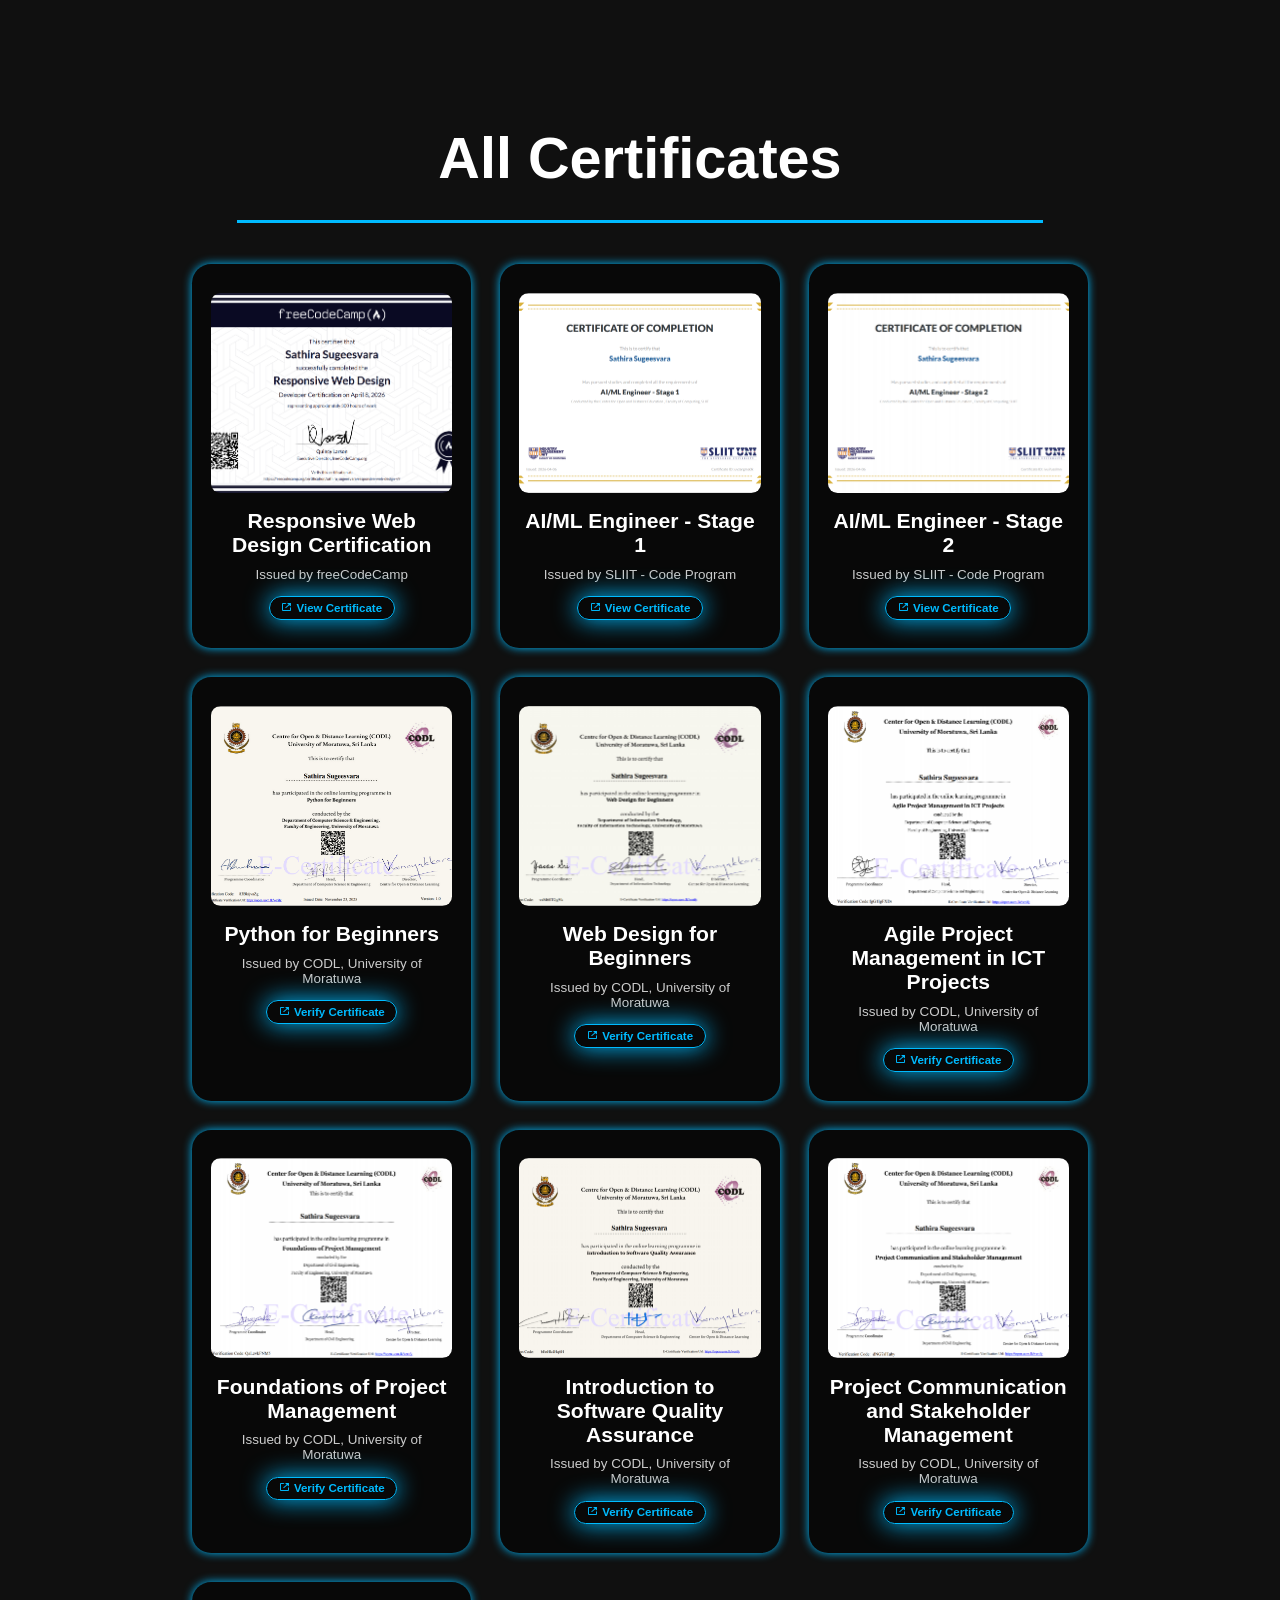
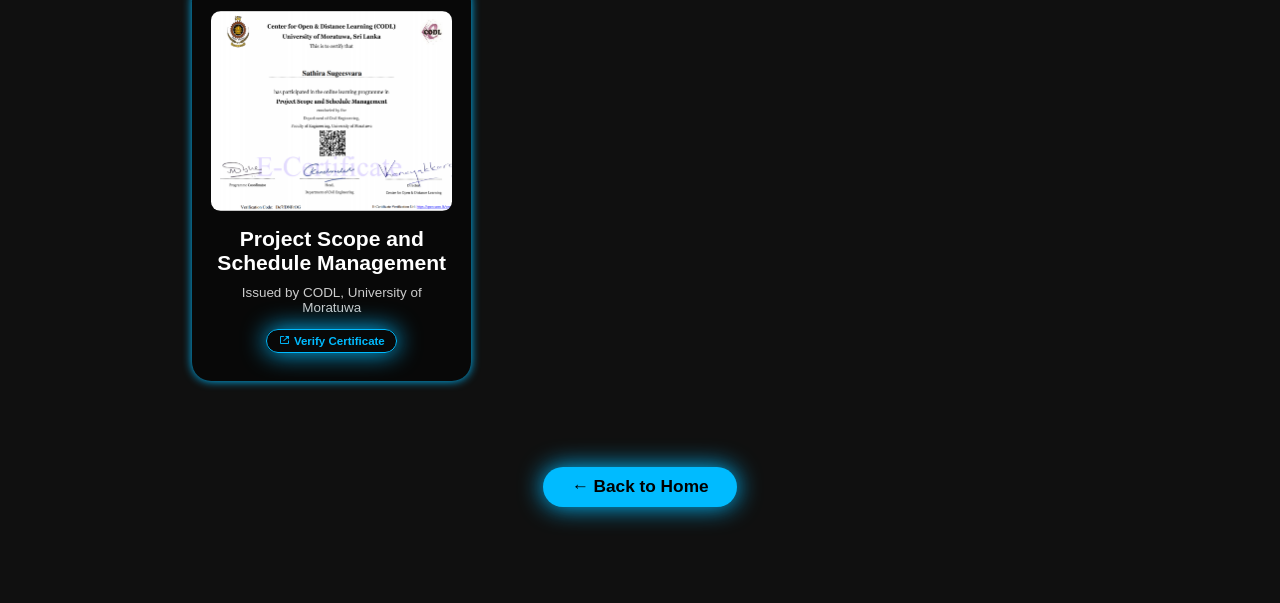
==== certificates.html @ c1123a19 "Add certificates page and reorganize assets" ====
<!DOCTYPE html>
<html lang="en">
<head>
  <meta charset="UTF-8">
  <title>All Certificates</title>
  <link rel="stylesheet" href="style.css">
  <link href='https://unpkg.com/boxicons@2.1.4/css/boxicons.min.css' rel='stylesheet'>
</head>

<body>


<section class="certificates">
  <h2 class="heading">All Certificates</h2>
  <hr><br><br>

  <div class="cert-container">

    <div class="cert-card">
      <img src="images/certificates/Responsive Web Design Certification.png" alt="Responsive Web Design Certification">
      <h3>Responsive Web Design Certification</h3>
      <p>Issued by freeCodeCamp</p>
      <a href="https://freecodecamp.org/certification/sathira_sugeesvara/responsive-web-design-v9" target="_blank" class="btn">
        <i class='bx bx-link-external'></i> View Certificate
      </a>
    </div>

    <div class="cert-card">
      <img src="images/certificates/crtifsliit1.png" alt="AI/ML Certificate">
      <h3>AI/ML Engineer - Stage 1</h3>
      <p>Issued by SLIIT - Code Program</p>
      <a href="https://code.sliit.org/certificates/uvzargma0k" target="_blank" class="btn">
        <i class='bx bx-link-external'></i> View Certificate
      </a>
    </div>

    <div class="cert-card">
      <img src="images/certificates/crtifsliit2.png" alt="AI/ML Certificate">
      <h3>AI/ML Engineer - Stage 2</h3>
      <p>Issued by SLIIT - Code Program</p>
      <a href="https://code.sliit.org/certificates/ivu7usslmn" target="_blank" class="btn">
        <i class='bx bx-link-external'></i> View Certificate
      </a>
    </div>

    <div class="cert-card">
      <img src="images/certificates/Python for BeginnersUOM.png" alt=" Python Certificate">
      <h3>Python for Beginners</h3>
      <p>Issued by CODL, University of Moratuwa</p>
      <a href="https://open.uom.lk/verify?code=83BkijvaZg" target="_blank" class="btn">
        <i class='bx bx-link-external'></i> Verify Certificate
      </a>
    </div>

    <div class="cert-card">
      <img src="images/certificates/Web Design for BeginnersUOM.png" alt="Web Design for Beginners Certificate">
      <h3>Web Design for Beginners</h3>
      <p>Issued by CODL, University of Moratuwa</p>
      <a href="https://open.uom.lk/verify?code=vzM60TGgVk" target="_blank" class="btn">
        <i class='bx bx-link-external'></i> Verify Certificate
      </a>
    </div>

    <div class="cert-card">
      <img src="images/certificates/Agile Project Management in ICT Projects.png" alt="Agile Project Management Certificate">
      <h3>Agile Project Management in ICT Projects</h3>
      <p>Issued by CODL, University of Moratuwa</p>
      <a href="https://open.uom.lk/verify?code=fgG1IgFXDs" target="_blank" class="btn">
        <i class='bx bx-link-external'></i> Verify Certificate
      </a>
    </div>

    <div class="cert-card">
      <img src="images/certificates/cert-foundations.png" alt="Foundations of Project Management Certificate">
      <h3>Foundations of Project Management</h3>
      <p>Issued by CODL, University of Moratuwa</p>
      <a href="https://open.uom.lk/verify?code=QaLzvkFNM5" target="_blank" class="btn">
        <i class='bx bx-link-external'></i> Verify Certificate
      </a>
    </div>

    <div class="cert-card">
      <img src="images/certificates/cert-sqa.png" alt="Introduction to Software Quality Assurance Certificate">
      <h3>Introduction to Software Quality Assurance</h3>
      <p>Issued by CODL, University of Moratuwa</p>
      <a href="https://open.uom.lk/verify?code=bEnHk4Hq6H" target="_blank" class="btn">
        <i class='bx bx-link-external'></i> Verify Certificate
      </a>
    </div>

    <div class="cert-card">
      <img src="images/certificates/cert-pcsm.png" alt="Project Communication and Stakeholder Management Certificate">
      <h3>Project Communication and Stakeholder Management</h3>
      <p>Issued by CODL, University of Moratuwa</p>
      <a href="https://open.uom.lk/verify?code=dNG7slTaby" target="_blank" class="btn">
        <i class='bx bx-link-external'></i> Verify Certificate
      </a>
    </div>

    <div class="cert-card">
      <img src="images/certificates/cert-pssm.png" alt="Project Scope and Schedule Management Certificate">
      <h3>Project Scope and Schedule Management</h3>
      <p>Issued by CODL, University of Moratuwa</p>
      <a href="https://open.uom.lk/verify?code=De7fDNFrOG" target="_blank" class="btn">
        <i class='bx bx-link-external'></i> Verify Certificate
      </a>
    </div>

  </div>

<br><br><br><br><br><br>

  <div class="view-more">
    <a href="index.html" class="btn">← Back to Home</a>
  </div>

</section>

</body>
</html>
---- style.css ----
*{
    margin: 0;
    padding: 0;
    box-sizing: border-box;
    text-decoration: none;
    scroll-behavior: smooth;
    font-family: Arial, sans-serif;
}
:root{
    --bg-color: #080808;
    --second-bg-color: #101010;
    --text-color: white;
    --main-color: rgb(0, 187, 255);
}
html{
    font-size:  60%;
    overflow-x: hidden;
}
#menu-icon{
    font-size: 3rem;
    transition: 0.3s ease;
}

::-webkit-scrollbar{
    width: 10px;
}
::-webkit-scrollbar-thumb{
    background: var(--main-color);
}
::-webkit-scrollbar-track{
    background-color: var(--bg-color);
}



/* navigation bar */
body{
    background-color: var(--bg-color);
    color: var(--text-color);
}
.header{
    position: fixed;
    top: 0;
    left: 0;
    width: 100%;
    padding: 4rem 15%;
    background: rgba(0, 0, 0, 0.3);
    backdrop-filter: blur(10px);
    display: flex;
    justify-content: space-between;
    align-items: center;
    z-index: 1000;
}
#menu-icon{
    font-size: 3.5rem;
    color: var(--main-color);
    display: none;
}
.logo{
    font-size: 3rem;
    color: var(--text-color);
    font-weight: 800;
    cursor: pointer;
    transition: 0.3 ease-in-out;
}
.logo.hover{
    transform: scale(1.1);
}
.header .logo span{
    background: linear-gradient(270deg,rgb(0, 187, 255),rgb(2, 49, 66));
    background-clip: text;
    color: transparent;
}
.navbar a{
    font-size: 1.8rem;
    color: var(--text-color);
    margin-left: 4rem;
    font-weight: 500;
    transition: 0.3s ease-in-out;
    border-bottom: 3px solid transparent;
}
.gradient-btn{
    font-size: 1.8rem;
    padding: 1rem 2rem;
    border-radius: 3rem;
    background: linear-gradient(270deg,rgb(0, 187, 255),rgb(2, 49, 66));
    letter-spacing: 1px;
    cursor: pointer;
    transition: 0.3s ease-in-out;
    color: white;
    border: none;
    text-wrap: nowrap;
}
.navbar a:hover{
    color: var(--main-color);
    border-bottom: 3px solid var(--main-color);
}
.gradient-btn:hover{
    transform: scale(1.05);
}



/* Home Section */
section{
    min-height:100vh;
    padding: 10rem 15%;
}
.home{
    display: flex;
    justify-content: center;
    align-items: center;
    gap: 15rem;
}
.home-content{
    display: flex;
    flex-direction: column;
    align-items: center;
    text-align: center;
}
.home-content h2{
    font-size: 8rem;
    font-weight: 700;
    margin-top: 1.5rem;
    line-height: 1;
}
.home-content h3{
    margin: 1rem 0;
    font-size: 4rem;
}
.home-content p{
    font-size: 1.5rem;
    font-weight: 500;
    line-height: 1.8;
}
.home .home-content span{
    background: linear-gradient(270deg,rgb(0, 187, 255),rgb(2, 49, 66));
    background-clip: text;
    color: transparent;
}


.profile-img {
    width: 250px;
    height: 250px;
    border-radius: 50%;
    object-fit: cover;
    box-shadow: 0 0 20px var(--main-color);
    transition: 0.3s ease;
    opacity: 0;
    transform: translateY(-40px);
    animation: fadeDown 1.3s forwards;
}
.profile-img:hover {
    transform: scale(1.07);
    box-shadow: 0 0 35px var(--main-color);
}
.typing {
  font-size: clamp(2rem, 6vw, 5rem);
  color: var(--text-color);
  overflow: hidden;
  white-space: nowrap;
  border-right: 3px solid var(--main-color);
  width: 0;
  max-width: 90vw;
  animation: typing 3s steps(30) forwards, blink 0.7s infinite;
  margin: 2rem auto;
}
.h2typing{
    font-size: 2rem;
}
.home-img{
    display: flex;
    flex-direction: column;
    align-items: center;
}
.home-content p {
    font-size: 1.5rem;
    color: #ccc;
}
.btn-group{
    display: flex;
    gap: 1.5rem;
}
.btn{
    display: inline-block;
    padding: 1rem 3rem;
    background-color: var(--main-color);
    box-shadow: 0 0 25px var(--main-color);
    border-radius: 3rem;
    font-size: 1.8rem;
    color: black;
    font-weight: 600;
    transition: 0.3s ease-in-out;
}
.btn:hover{
    transform: scale(1.05);
    box-shadow: 0 0 25px var(--main-color), 0 0 50px var(--main-color);
}
.btn-group a:nth-of-type(2){
    background-color: black;
    color: var(--main-color);
    border: 2px solid var(--main-color);
    box-shadow: 0 0 25px transparent;
}
.btn-group a:nth-of-type(2):hover{
    box-shadow: 0 0 25px var(--main-color);
    background-color: var(--main-color);
    color: black;
}
@keyframes fadeDown {
    to {
        opacity: 1;
        transform: translateY(0);
    }
}
@keyframes typing {
    from { width: 0 }
    to { width: 100% }
}
@keyframes blink {
    50% { border-color: transparent }
}




/* timeline section */
.timelinesection{
    background-color: var(--second-bg-color);
    min-height: 100vh;
    padding: 10rem 15%;
    display: flex;
    flex-direction: column;
    justify-content: center; 
}
.timelinesection h1{
    font-size: 6rem;
    text-align: center;
}
.timelinesection h2 {
    font-size: 2.5rem;
    margin-bottom: 1rem;
}
.timelinesection hr {
    width: 90%; 
    max-width: 1080px; 
    height: 3px;
    background: var(--main-color);
    border: none;
    margin: 1rem auto 2rem; 
}
.timelinesection p {
    font-size: 1.4rem;
    line-height: 1.8;
    color: #ddd;
}

.timeline {
  border-left: 2px solid var(--main-color);
  margin-left: 20px;
  padding-left: 20px;
}
.timeline-item {
  margin: 20px 0;
  position: relative;
}
.timeline-item h2 {
    display: flex;
    align-items: center;
    gap: 10px;
}
.timeline-item::before {
  content: "";
  width: 15px;
  height: 15px;
  background: var(--main-color);
  border-radius: 50%;
  position: absolute;
  left: -29px;
  top: 5px;
  box-shadow: 0 0 10px var(--main-color);
}
.badge {
  display: inline-block;
  padding: 3px 10px;
  border-radius: 12px;
  font-size: 0.85rem;
  color: #fff;
  margin-left: 10px;
  text-transform: uppercase;
  font-weight: bold;
}
.exp-badge {
  background-color: #ff6b6b;
  box-shadow: 0 0 10px #ff6b6b, 0 0 20px #ff6b6b, 0 0 30px #ff6b6b;
}
.edu-badge {
  background-color: #1e90ff;
  box-shadow: 0 0 10px #1e90ff, 0 0 20px #1e90ff, 0 0 30px #1e90ff;
}



/* Skills Section */
.heading{
    font-size: 6rem;
    text-align: center;
    margin: 3rem 0;
}
.skills h2{
    color: var(--text-color);
}
.skills-container{
    display: grid;
    grid-template-columns: repeat(auto-fit, minmax(300px, 1fr));
    align-items: center;
    gap: 2.5rem;
}
.skill-box{
    display: flex;
    justify-content: center;
    align-items: center;
    background: rgba(255, 255, 255, 0.05);
    backdrop-filter: blur(10px);
    border: 1px solid rgba(255,255,255,0.1);
    height: 500px;
    border-radius: 3rem;
    cursor: pointer;
    border: 5px solid transparent;
    transition: 0.4s ease-in-out;
}
.skill-box:hover{
    background: var(--second-bg-color);
    color: var(--main-color);
    border: 5px solid var(--main-color);
    transform: scale(1.03);
}
.skill-info{
    display: flex;
    flex-direction: column;
    align-items: center;
    text-align: center;
    padding: 5rem;
    text-align: center;
    justify-content: center;
}
.skill-info h4{
    font-size: 4rem;
    margin: 2rem 0;
    font-weight: 800;
}
.skill-info p{
    font-size: 1.4rem;
    line-height: 1.7;
    font-weight: 600;
}
.skill-info i{
    font-size: 8rem;
}
.skills hr {
    width: 90%; 
    max-width: 1080px; 
    height: 3px;
    background: var(--main-color);
    border: none;
    margin: 1rem auto 2rem;
}
.icons{
    display: flex;
    flex-wrap: wrap;
    justify-content: center;
    gap: 1.5rem;
    margin-top: 1.5rem;
}

.icons i{
    font-size: 5rem;
    transition: 0.3s ease;
}

.icons i:hover{
    transform: scale(1.2);
}
.icons{
    max-width: 300px;
}
/* MODAL */
.modal {
    display: none; 
    position: fixed;
    z-index: 2000;
    left: 0;
    top: 0;
    width: 100%;
    height: 100%;
    overflow: auto;
    background-color: rgba(0,0,0,0.8);
}
.modal-content {
    background-color: var(--bg-color);
    margin: 10% auto;
    padding: 3rem;
    border-radius: 2rem;
    width: 80%;
    max-width: 800px;
    text-align: center;
    box-shadow: 0 0 25px var(--main-color);
    position: relative;
    animation: fadeIn 0.5s ease;
}
.modal-content img {
    width: 80%;
    max-height: 300px;
    object-fit: cover;
    margin-bottom: 2rem;
    border-radius: 1rem;
}
.modal-content h3 {
    font-size: 3rem;
    margin-bottom: 1rem;
}
.modal-content p {
    font-size: 1.5rem;
    margin-bottom: 2rem;
    color: #ccc;
}
.modal-content .btn {
    font-size: 1.6rem;
    padding: 1rem 2rem;
}
.close {
    position: absolute;
    top: 1rem;
    right: 2rem;
    color: var(--main-color);
    font-size: 4rem;
    font-weight: bold;
    cursor: pointer;
}
@keyframes fadeIn {
    from {opacity: 0; transform: scale(0.9);}
    to {opacity: 1; transform: scale(1);}
}



/* project Section */
.projects{
    background-color: var(--second-bg-color);
}
.project-box {
    display: grid;
    grid-template-columns: repeat(3, 1fr);
    gap: 3rem;
    align-items: stretch; 
}
.project-card{
    display: flex;
    flex-direction: column;
    align-items: center;
    background-color: var(--bg-color);
    text-align: center;
    border-radius: 3rem;
    gap: 2rem;
    padding: 5rem 2rem;
    overflow: hidden;
    cursor: pointer;
    box-shadow: 0 0 5px var(--main-color);
    transition: 0.3s ease-in-out;
    height: 100%;
    justify-content: space-between;  
    width: 100%;
}

.project-card a {
    margin-top: auto;
}
.project-card:hover{
    transform: scale(1.02);
    box-shadow: 0 0 25px var(--main-color),0 0 50px var(--main-color);
}
.project-card h3{
    font-size: 3rem;
}
.project-card p {
    font-size: 1.4rem;
    overflow: hidden;
}
.project-card img {
    width: 100%;
    height: 40%;
    object-fit: cover;
}
.projects hr {
    width: 90%; 
    max-width: 1080px; 
    height: 3px;
    background: var(--main-color);
    border: none;
    margin: 1rem auto 2rem;
}

/* contact Section */
.contact{
    background-color: var(--bg-color);
}
.contact h2{
    margin-bottom: 3rem;
    color: var(--text-color);
}
.contact form{
    display: flex;
    align-items: center;
    justify-content: center;
    gap: 3rem;
    margin: 5rem 0;
    text-align: center;
}
.contact form .input-box input, .contact form textarea{
    width: 100%;
    padding: 2.5rem;
    border-radius: 2rem;
    font-size: 1.8rem;
    color: var(--text-color);
    background-color: var(--bg-color);
    border: 2px solid var(--main-color);
    margin: 1.5rem 0;
    resize: none;
}
.contact hr {
    width: 90%; 
    max-width: 1080px; 
    height: 3px;
    background: var(--main-color);
    border: none;
    margin: 1rem auto 2rem;
}
.contact .heading span{
    background: linear-gradient(270deg,rgb(0, 187, 255),rgb(2, 49, 66));
    background-clip: text;
    color: transparent;
}





/* certificates Section */
.certificates {
    background-color: var(--second-bg-color);
}
.cert-container {
    display: grid;
    grid-template-columns: repeat(3, 1fr);
    gap: 3rem;
}
.cert-card {
    background: var(--bg-color);
    padding: 3rem 2rem;
    border-radius: 2rem;
    text-align: center;
    box-shadow: 0 0 10px var(--main-color);
    transition: 0.3s ease-in-out;
}
.cert-card:hover {
    transform: scale(1.03);
    box-shadow: 0 0 25px var(--main-color);
}
.cert-card img {
    width: 100%;
    height: 200px;
    object-fit: cover;
    border-radius: 1rem;
    margin-bottom: 1.5rem;
}
.cert-card h3 {
    font-size: 2.2rem;
    margin-bottom: 1rem;
}
.cert-card p {
    font-size: 1.4rem;
    color: #ccc;
    margin-bottom: 1.5rem;
}
.certificates hr {
    width: 90%;
    max-width: 1080px;
    height: 3px;
    background: var(--main-color);
    border: none;
    margin: 1rem auto 2rem;
}
.cert-card .btn {
    background: transparent;
    color: var(--main-color);
    border: 1px solid var(--main-color);
    padding: 0.5rem 1.2rem;
    font-size: 1.2rem;
}
.cert-card .btn:hover {
    background: var(--main-color);
    color: black;
}
.view-more {
    display: flex;
    justify-content: center;
    align-items: center;
    margin-top: 2rem;
}



/* footer */
.footer{
    background-color: var(--second-bg-color);
    padding: 50px 0;
}
.footer .social-icons{
    text-align: center;
}
.footer ul{
    text-align: center;
    font-size: 1.8rem;
}
.footer ul li{
    display: inline-block;
    margin-left: 20px;
}
.footer ul li a{
    color: white;
    border-bottom: 3px solid transparent;
    transition: 0.3s ease-in-out;
}
.footer ul li a:hover{
    border-bottom: 3px  solid var(--main-color);
}
.footer .copyright{
    text-align: center;
    margin-top: 40px;
    font-size: 16px;
}

.social-icons a{
    display: inline-flex;
    justify-content: center;
    align-items: center;
    font-size: 3rem;
    padding: 1rem;
    background: transparent;
    border: 2px solid var(--main-color);
    border-radius: 50%;
    color: var(--main-color);
    transition: 0.3s ease-in-out;
    margin: 3rem 0.5rem;
}
.social-icons a:hover{
    background: var(--main-color);
    color: var(--text-color);
    transform: scale(1.2)translateY(-5px);
    box-shadow: 0 0 25px var(--main-color);
}



/* mobile responsive */
@media (max-width: 768px) {
    .typing {
            font-size: 2.5rem; 
            border-right: 2px solid var(--main-color);
            animation: typing 2s steps(20) forwards, blink 0.7s infinite;
    }
    .navbar {
            width: 90%;
    }
    .timelinesection hr,
    .skills hr,
    .projects hr,
    .contact hr {
        width: 95%;
        height: 2px;
        margin: 1rem auto 1.5rem;
    }
    .project-box {
        display: flex;
        flex-direction: column;
        gap: 2rem;
        padding: 0 1rem;
    }
    .project-card {
        width: 100%;
        padding: 2rem 1rem;
        img {
            width: 80%;
            height: auto;
        }
    }
    .skills-container {
        display: flex;
        flex-direction: column;
        gap: 2rem;
        padding: 0 1rem;
    }
    .skill-box {
        width: 100%;
        height: auto; 
        padding: 2rem;
    }
    .skill-info {
        padding: 2rem 1rem;
    }
    ::-webkit-scrollbar {
        width: 6px; 
        height: 6px;
    }
    ::-webkit-scrollbar-thumb {
        background-color: var(--main-color);
        border-radius: 3px;
    }
    ::-webkit-scrollbar-track {
        background-color: rgba(0,0,0,0.2);
        border-radius: 3px;
    }
    * {
        scrollbar-width: thin;
        scrollbar-color: var(--main-color) rgba(0,0,0,0.2);
    }
    .cert-container {
    display: flex;
    flex-direction: column;
    gap: 2rem;
    padding: 0 1rem;
  }
}

/* tablet responsive */
@media (max-width: 1285px) {
  #menu-icon {
    display: block;
    cursor: pointer;
  }
  .navbar {
    position: absolute;
    top: 100%;
    right: 0;
    width: 80%;   
    max-width: 300px;  
    padding: 2rem;
    background: rgba(0, 0, 0, 0.8);
    border-bottom-left-radius: 2rem;
    border-left: 2px solid var(--main-color);
    border-bottom: 2px solid var(--main-color);
    display: flex;
    flex-direction: column;
    align-items: center;
    transform: translateX(100%); 
    transition: transform 0.3s ease-in-out;
  }
  .navbar.active {
    transform: translateX(0); 
  }
  .navbar a {
    margin: 1.5rem 0;
    font-size: clamp(1rem, 4vw, 2rem); 
    color: var(--text-color);
    text-decoration: none;
  }
  .gradient-btn {
    display: none;
  }
  .home {
    flex-direction: column-reverse;
    margin: 3rem 0;
    gap: 3rem;
  }
  .home-content {
    align-items: center;
    text-align: center;
    padding: 0 1rem;
  }
  .about {
    display: flex;
    flex-direction: column-reverse;
    text-align: center;
    padding: 0 1rem;
  }
  .about h1,
  .about h2 {
    margin: 1.5rem 0;
  }
  .timeline {
        margin-left: 10px;
        padding-left: 10px;
    }
    .timeline-item::before {
        left: -20px;
    }
}
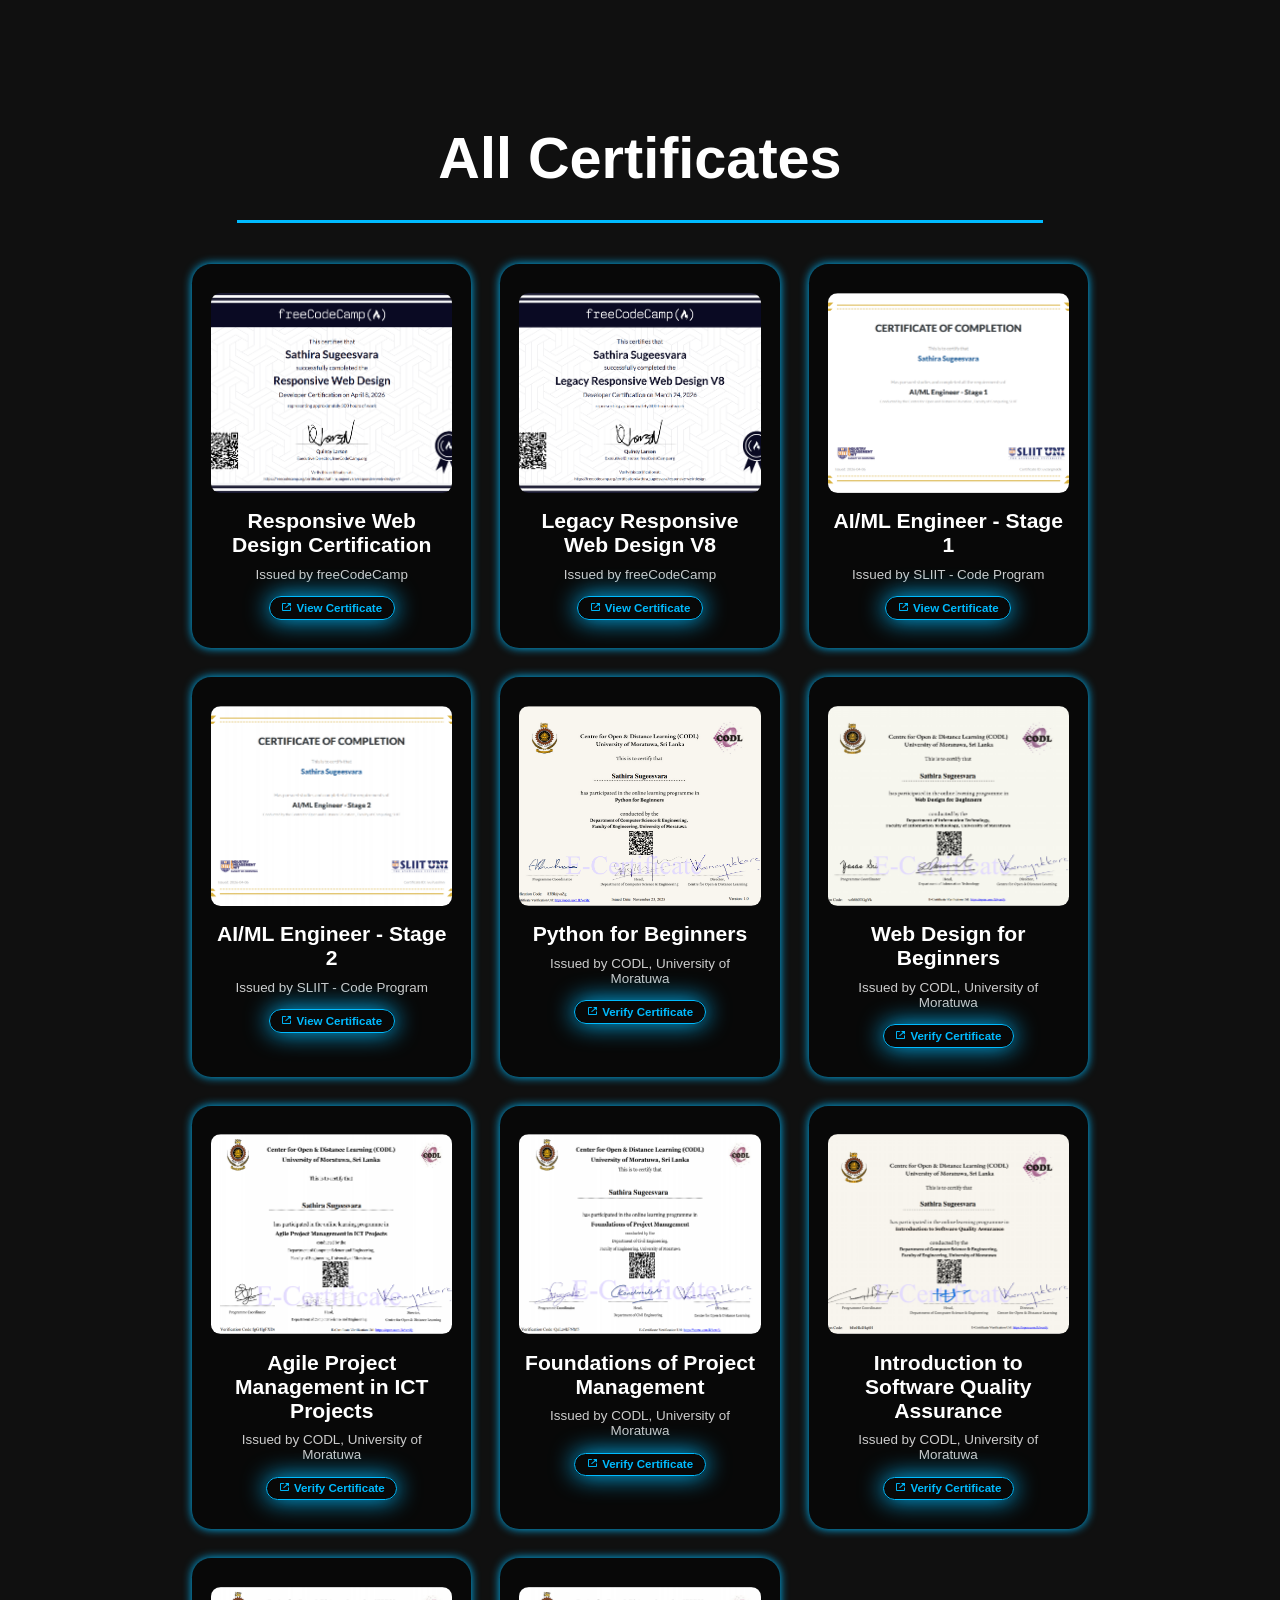
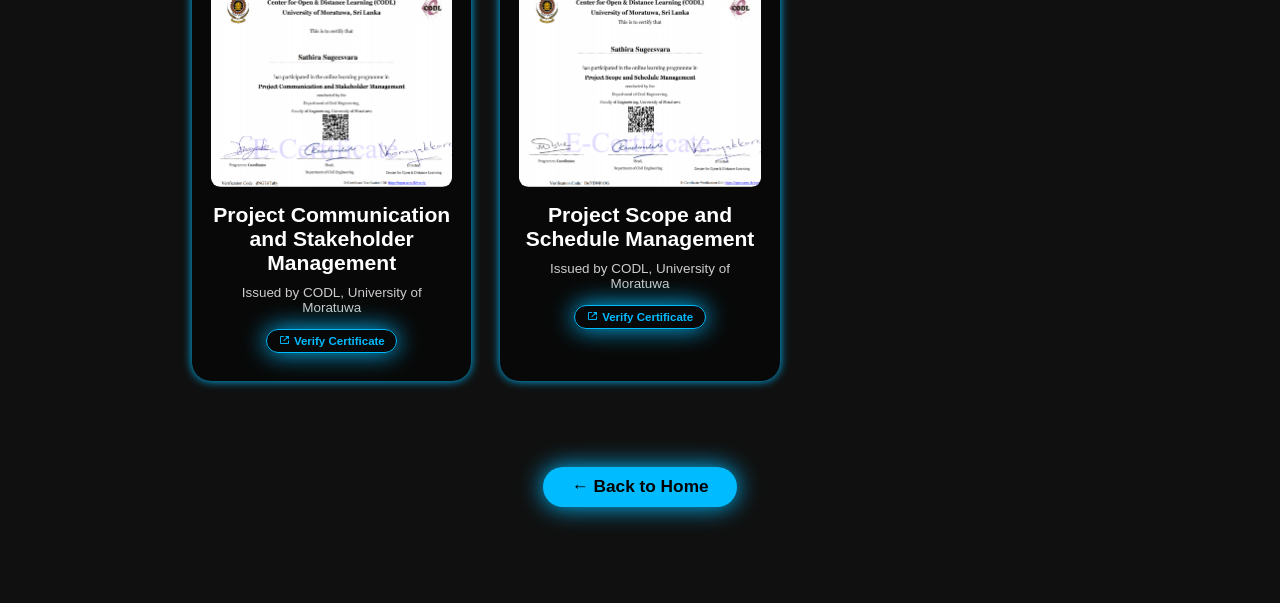
==== commit 94fde32a: "Add FCC cert and switch project to Xaro Clothing" ====
--- a/certificates.html
+++ b/certificates.html
@@ -21,6 +21,15 @@
       <h3>Responsive Web Design Certification</h3>
       <p>Issued by freeCodeCamp</p>
       <a href="https://freecodecamp.org/certification/sathira_sugeesvara/responsive-web-design-v9" target="_blank" class="btn">
+        <i class='bx bx-link-external'></i> View Certificate
+      </a>
+    </div>
+
+    <div class="cert-card">
+      <img src="images/certificates/Legacy Responsive Web Design V8.png" alt="Legacy Responsive Web Design V8">
+      <h3>Legacy Responsive Web Design V8</h3>
+      <p>Issued by freeCodeCamp</p>
+      <a href="https://freecodecamp.org/certification/sathira_sugeesvara/responsive-web-design" target="_blank" class="btn">
         <i class='bx bx-link-external'></i> View Certificate
       </a>
     </div>
